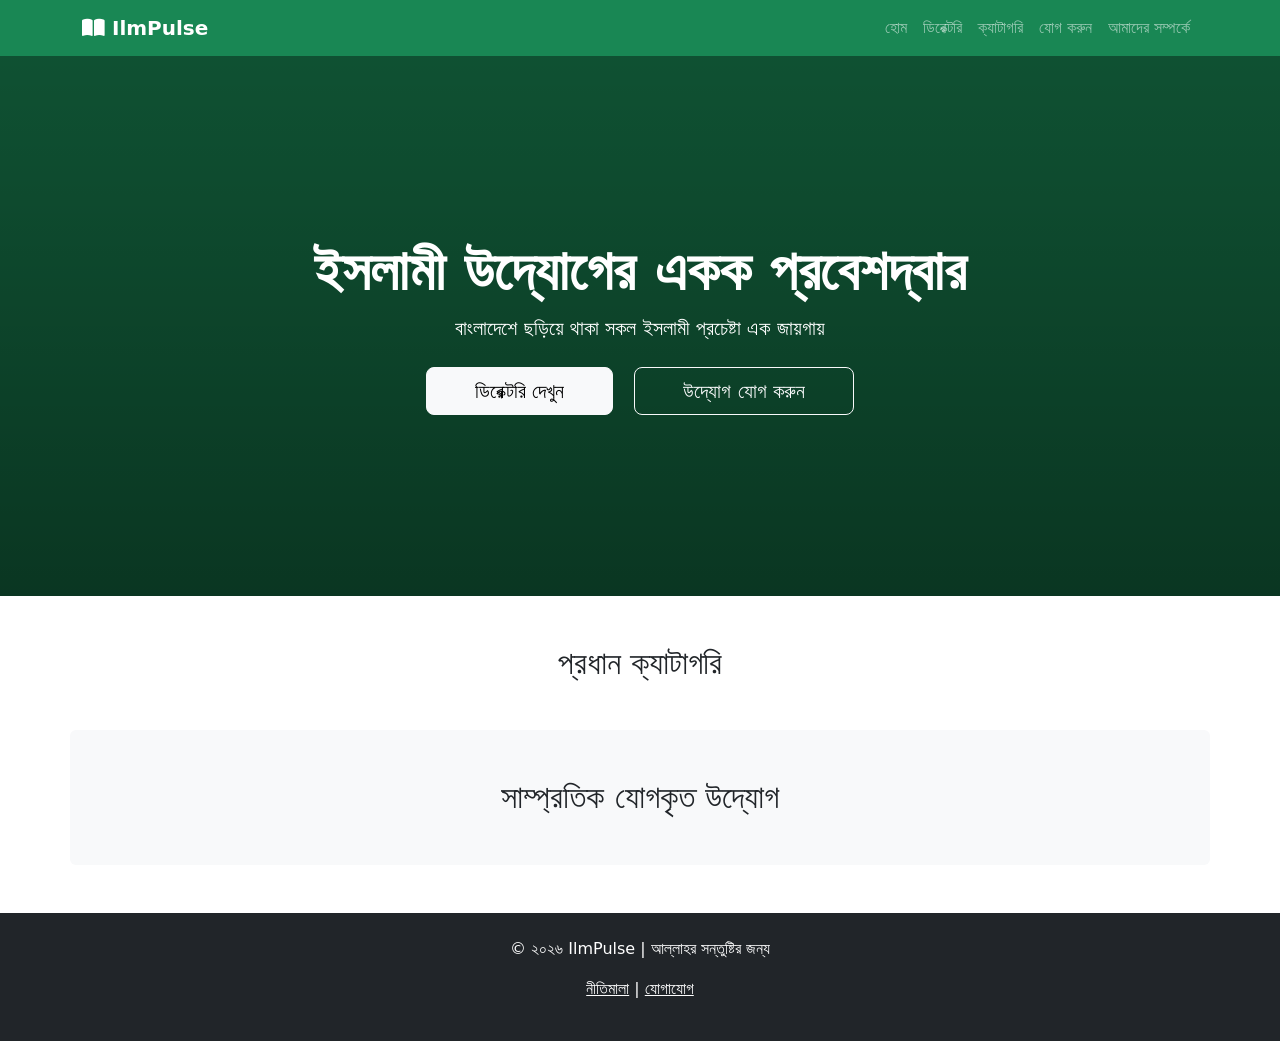
==== index.html @ f672f83e "initial files" ====
<!DOCTYPE html>
<html lang="bn">
<head>
    <meta charset="UTF-8">
    <meta name="viewport" content="width=device-width, initial-scale=1.0">
    <title>IlmPulse - ইসলামী উদ্যোগের প্রবেশদ্বার</title>
    <link href="https://cdn.jsdelivr.net/npm/bootstrap@5.3.3/dist/css/bootstrap.min.css" rel="stylesheet">
    <link rel="stylesheet" href="assets/css/style.css">
    <link href="https://cdnjs.cloudflare.com/ajax/libs/font-awesome/6.6.0/css/all.min.css" rel="stylesheet">
</head>
<body>
    <!-- Navbar -->
    <nav class="navbar navbar-expand-lg navbar-dark bg-success sticky-top">
        <div class="container">
            <a class="navbar-brand fw-bold" href="index.html">
                <i class="fas fa-book-open"></i> IlmPulse
            </a>
            <button class="navbar-toggler" type="button" data-bs-toggle="collapse" data-bs-target="#navbarNav">
                <span class="navbar-toggler-icon"></span>
            </button>
            <div class="collapse navbar-collapse" id="navbarNav">
                <ul class="navbar-nav ms-auto">
                    <li class="nav-item"><a class="nav-link" href="index.html">হোম</a></li>
                    <li class="nav-item"><a class="nav-link" href="directory.html">ডিরেক্টরি</a></li>
                    <li class="nav-item"><a class="nav-link" href="categories.html">ক্যাটাগরি</a></li>
                    <li class="nav-item"><a class="nav-link" href="#">যোগ করুন</a></li>
                    <li class="nav-item"><a class="nav-link" href="about.html">আমাদের সম্পর্কে</a></li>
                </ul>
            </div>
        </div>
    </nav>

    <!-- Hero Section -->
    <section class="hero bg-success text-white py-5 text-center">
        <div class="container">
            <h1 class="display-4 fw-bold">ইসলামী উদ্যোগের একক প্রবেশদ্বার</h1>
            <p class="lead mb-4">বাংলাদেশে ছড়িয়ে থাকা সকল ইসলামী প্রচেষ্টা এক জায়গায়</p>
            <a href="directory.html" class="btn btn-light btn-lg px-5">ডিরেক্টরি দেখুন</a>
            <a href="#" class="btn btn-outline-light btn-lg px-5 ms-3">উদ্যোগ যোগ করুন</a>
        </div>
    </section>

    <!-- Featured Categories -->
    <div class="container my-5">
        <h2 class="text-center mb-4">প্রধান ক্যাটাগরি</h2>
        <div class="row g-4" id="categoryCards">
            <!-- JS দিয়ে লোড হবে -->
        </div>
    </div>

    <!-- Recent Listings -->
    <div class="container my-5 bg-light py-5 rounded">
        <h2 class="text-center mb-4">সাম্প্রতিক যোগকৃত উদ্যোগ</h2>
        <div class="row g-4" id="recentListings">
            <!-- JS দিয়ে লোড হবে -->
        </div>
    </div>

    <footer class="bg-dark text-white py-4 text-center">
        <p>© ২০২৬ IlmPulse | আল্লাহর সন্তুষ্টির জন্য</p>
        <p><a href="policy.html" class="text-white">নীতিমালা</a> | <a href="#" class="text-white">যোগাযোগ</a></p>
    </footer>

    <script src="https://cdn.jsdelivr.net/npm/bootstrap@5.3.3/dist/js/bootstrap.bundle.min.js"></script>
    <script src="assets/js/main.js"></script>
</body>
</html>
---- assets/css/style.css ----
body {
    font-family: 'Noto Sans Bengali', system-ui, sans-serif;
}

.hero {
    background: linear-gradient(rgba(0,0,0,0.4), rgba(0,0,0,0.6)), url('https://source.unsplash.com/1600x900/?islam,mosque') center/cover no-repeat;
    min-height: 60vh;
    display: flex;
    align-items: center;
}

.card {
    transition: all 0.3s;
}

.card:hover {
    transform: translateY(-8px);
    box-shadow: 0 10px 20px rgba(0,0,0,0.15);
}

.bg-success {
    background-color: #198754 !important;
}
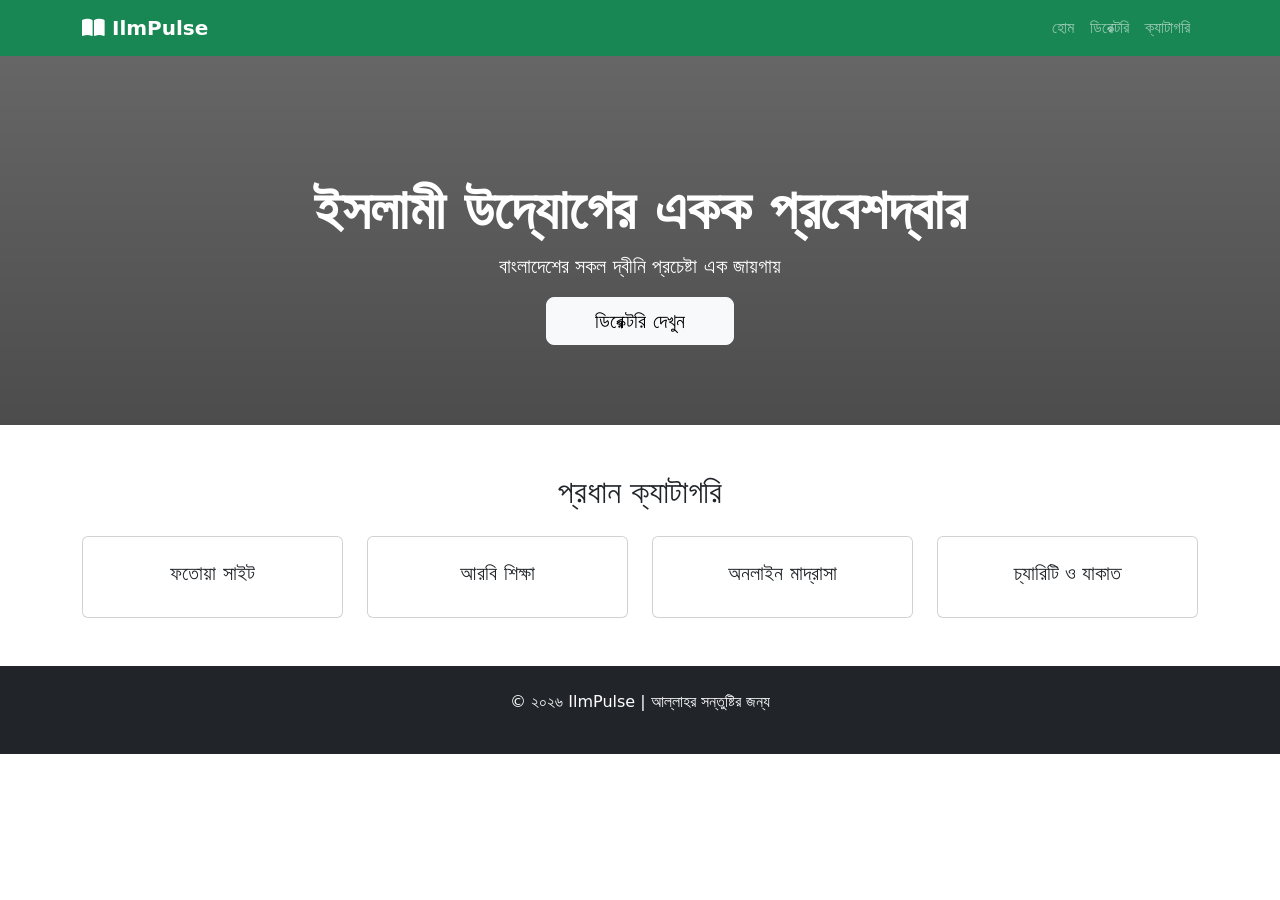
==== commit f379c1ca: "Update index.html" ====
--- a/index.html
+++ b/index.html
@@ -5,63 +5,53 @@
     <meta name="viewport" content="width=device-width, initial-scale=1.0">
     <title>IlmPulse - ইসলামী উদ্যোগের প্রবেশদ্বার</title>
     <link href="https://cdn.jsdelivr.net/npm/bootstrap@5.3.3/dist/css/bootstrap.min.css" rel="stylesheet">
-    <link rel="stylesheet" href="assets/css/style.css">
     <link href="https://cdnjs.cloudflare.com/ajax/libs/font-awesome/6.6.0/css/all.min.css" rel="stylesheet">
+    <style>
+        body { font-family: system-ui, -apple-system, sans-serif; }
+        .hero {
+            background: linear-gradient(rgba(0,0,0,0.6), rgba(0,0,0,0.7)), url('https://source.unsplash.com/1600x900/?mosque') center/cover;
+            color: white;
+            padding: 120px 0 80px;
+        }
+        .card { transition: 0.3s; }
+        .card:hover { transform: translateY(-10px); box-shadow: 0 10px 25px rgba(0,0,0,0.15); }
+    </style>
 </head>
 <body>
-    <!-- Navbar -->
-    <nav class="navbar navbar-expand-lg navbar-dark bg-success sticky-top">
-        <div class="container">
-            <a class="navbar-brand fw-bold" href="index.html">
-                <i class="fas fa-book-open"></i> IlmPulse
-            </a>
-            <button class="navbar-toggler" type="button" data-bs-toggle="collapse" data-bs-target="#navbarNav">
-                <span class="navbar-toggler-icon"></span>
-            </button>
-            <div class="collapse navbar-collapse" id="navbarNav">
-                <ul class="navbar-nav ms-auto">
-                    <li class="nav-item"><a class="nav-link" href="index.html">হোম</a></li>
-                    <li class="nav-item"><a class="nav-link" href="directory.html">ডিরেক্টরি</a></li>
-                    <li class="nav-item"><a class="nav-link" href="categories.html">ক্যাটাগরি</a></li>
-                    <li class="nav-item"><a class="nav-link" href="#">যোগ করুন</a></li>
-                    <li class="nav-item"><a class="nav-link" href="about.html">আমাদের সম্পর্কে</a></li>
-                </ul>
-            </div>
-        </div>
-    </nav>
 
-    <!-- Hero Section -->
-    <section class="hero bg-success text-white py-5 text-center">
-        <div class="container">
-            <h1 class="display-4 fw-bold">ইসলামী উদ্যোগের একক প্রবেশদ্বার</h1>
-            <p class="lead mb-4">বাংলাদেশে ছড়িয়ে থাকা সকল ইসলামী প্রচেষ্টা এক জায়গায়</p>
-            <a href="directory.html" class="btn btn-light btn-lg px-5">ডিরেক্টরি দেখুন</a>
-            <a href="#" class="btn btn-outline-light btn-lg px-5 ms-3">উদ্যোগ যোগ করুন</a>
-        </div>
-    </section>
+<nav class="navbar navbar-expand-lg navbar-dark bg-success sticky-top">
+    <div class="container">
+        <a class="navbar-brand fw-bold" href="index.html"><i class="fas fa-book-open"></i> IlmPulse</a>
+        <ul class="navbar-nav ms-auto">
+            <li class="nav-item"><a class="nav-link" href="index.html">হোম</a></li>
+            <li class="nav-item"><a class="nav-link" href="directory.html">ডিরেক্টরি</a></li>
+            <li class="nav-item"><a class="nav-link" href="#">ক্যাটাগরি</a></li>
+        </ul>
+    </div>
+</nav>
 
-    <!-- Featured Categories -->
-    <div class="container my-5">
-        <h2 class="text-center mb-4">প্রধান ক্যাটাগরি</h2>
-        <div class="row g-4" id="categoryCards">
-            <!-- JS দিয়ে লোড হবে -->
-        </div>
+<section class="hero text-center">
+    <div class="container">
+        <h1 class="display-4 fw-bold">ইসলামী উদ্যোগের একক প্রবেশদ্বার</h1>
+        <p class="lead">বাংলাদেশের সকল দ্বীনি প্রচেষ্টা এক জায়গায়</p>
+        <a href="directory.html" class="btn btn-light btn-lg px-5">ডিরেক্টরি দেখুন</a>
     </div>
+</section>
 
-    <!-- Recent Listings -->
-    <div class="container my-5 bg-light py-5 rounded">
-        <h2 class="text-center mb-4">সাম্প্রতিক যোগকৃত উদ্যোগ</h2>
-        <div class="row g-4" id="recentListings">
-            <!-- JS দিয়ে লোড হবে -->
-        </div>
+<div class="container my-5">
+    <h2 class="text-center mb-4">প্রধান ক্যাটাগরি</h2>
+    <div class="row g-4">
+        <div class="col-md-3"><div class="card h-100 p-4 text-center"><h5>ফতোয়া সাইট</h5></div></div>
+        <div class="col-md-3"><div class="card h-100 p-4 text-center"><h5>আরবি শিক্ষা</h5></div></div>
+        <div class="col-md-3"><div class="card h-100 p-4 text-center"><h5>অনলাইন মাদ্রাসা</h5></div></div>
+        <div class="col-md-3"><div class="card h-100 p-4 text-center"><h5>চ্যারিটি ও যাকাত</h5></div></div>
     </div>
+</div>
 
-    <footer class="bg-dark text-white py-4 text-center">
-        <p>© ২০২৬ IlmPulse | আল্লাহর সন্তুষ্টির জন্য</p>
-        <p><a href="policy.html" class="text-white">নীতিমালা</a> | <a href="#" class="text-white">যোগাযোগ</a></p>
-    </footer>
+<footer class="bg-dark text-white text-center py-4">
+    <p>© ২০২৬ IlmPulse | আল্লাহর সন্তুষ্টির জন্য</p>
+</footer>
 
-    <script src="https://cdn.jsdelivr.net/npm/bootstrap@5.3.3/dist/js/bootstrap.bundle.min.js"></script>
-    <script src="assets/js/main.js"></script>
+<script src="https://cdn.jsdelivr.net/npm/bootstrap@5.3.3/dist/js/bootstrap.bundle.min.js"></script>
 </body>
 </html>
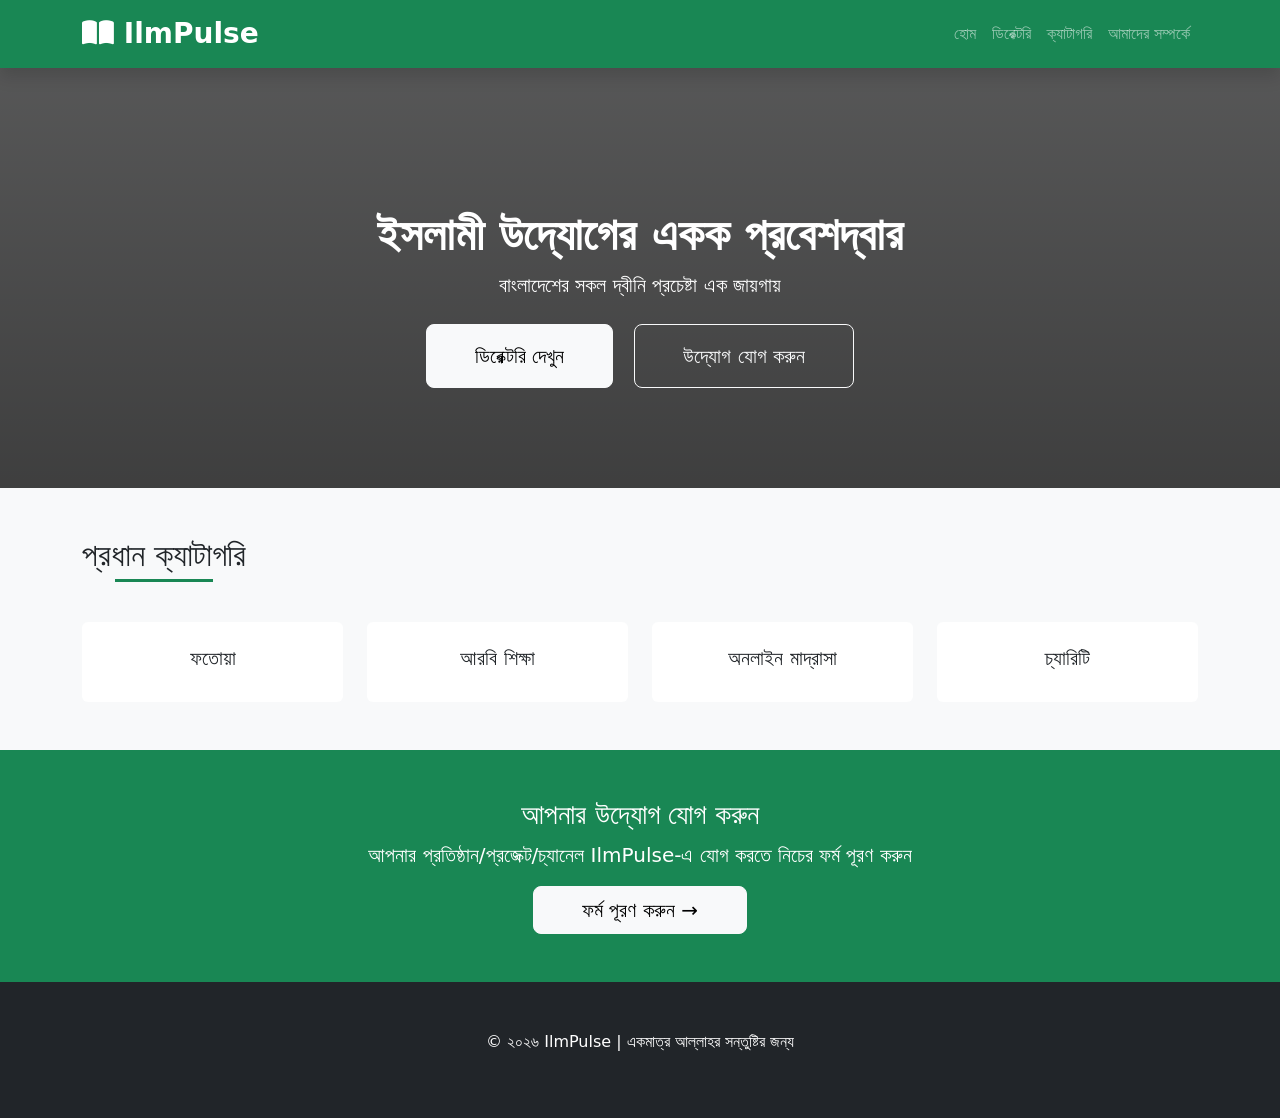
==== commit 1ee5e82f: "Update index.html" ====
--- a/index.html
+++ b/index.html
@@ -7,49 +7,66 @@
     <link href="https://cdn.jsdelivr.net/npm/bootstrap@5.3.3/dist/css/bootstrap.min.css" rel="stylesheet">
     <link href="https://cdnjs.cloudflare.com/ajax/libs/font-awesome/6.6.0/css/all.min.css" rel="stylesheet">
     <style>
-        body { font-family: system-ui, -apple-system, sans-serif; }
+        body { font-family: system-ui, sans-serif; background: #f8f9fa; }
         .hero {
-            background: linear-gradient(rgba(0,0,0,0.6), rgba(0,0,0,0.7)), url('https://source.unsplash.com/1600x900/?mosque') center/cover;
+            background: linear-gradient(rgba(0,0,0,0.65), rgba(0,0,0,0.75)), url('https://source.unsplash.com/1600x900/?mosque,night') center/cover no-repeat;
             color: white;
-            padding: 120px 0 80px;
+            padding: 140px 0 100px;
+            text-align: center;
         }
-        .card { transition: 0.3s; }
-        .card:hover { transform: translateY(-10px); box-shadow: 0 10px 25px rgba(0,0,0,0.15); }
+        .hero h1 { font-size: 2.8rem; font-weight: 700; }
+        .card { transition: 0.4s; border: none; }
+        .card:hover { transform: translateY(-12px); box-shadow: 0 20px 40px rgba(0,0,0,0.15); }
+        .section-title { position: relative; display: inline-block; }
+        .section-title:after { content: ''; position: absolute; width: 60%; height: 3px; background: #198754; bottom: -8px; left: 20%; }
     </style>
 </head>
 <body>
 
-<nav class="navbar navbar-expand-lg navbar-dark bg-success sticky-top">
+<nav class="navbar navbar-expand-lg navbar-dark bg-success sticky-top shadow">
     <div class="container">
-        <a class="navbar-brand fw-bold" href="index.html"><i class="fas fa-book-open"></i> IlmPulse</a>
+        <a class="navbar-brand fw-bold fs-3" href="index.html"><i class="fas fa-book-open"></i> IlmPulse</a>
         <ul class="navbar-nav ms-auto">
             <li class="nav-item"><a class="nav-link" href="index.html">হোম</a></li>
             <li class="nav-item"><a class="nav-link" href="directory.html">ডিরেক্টরি</a></li>
-            <li class="nav-item"><a class="nav-link" href="#">ক্যাটাগরি</a></li>
+            <li class="nav-item"><a class="nav-link" href="categories.html">ক্যাটাগরি</a></li>
+            <li class="nav-item"><a class="nav-link" href="about.html">আমাদের সম্পর্কে</a></li>
         </ul>
     </div>
 </nav>
 
-<section class="hero text-center">
+<!-- Hero -->
+<section class="hero">
     <div class="container">
-        <h1 class="display-4 fw-bold">ইসলামী উদ্যোগের একক প্রবেশদ্বার</h1>
-        <p class="lead">বাংলাদেশের সকল দ্বীনি প্রচেষ্টা এক জায়গায়</p>
-        <a href="directory.html" class="btn btn-light btn-lg px-5">ডিরেক্টরি দেখুন</a>
+        <h1>ইসলামী উদ্যোগের একক প্রবেশদ্বার</h1>
+        <p class="lead mb-4">বাংলাদেশের সকল দ্বীনি প্রচেষ্টা এক জায়গায়</p>
+        <a href="directory.html" class="btn btn-light btn-lg px-5 py-3 me-3">ডিরেক্টরি দেখুন</a>
+        <a href="#join" class="btn btn-outline-light btn-lg px-5 py-3">উদ্যোগ যোগ করুন</a>
     </div>
 </section>
 
 <div class="container my-5">
-    <h2 class="text-center mb-4">প্রধান ক্যাটাগরি</h2>
+    <h2 class="section-title text-center mb-5">প্রধান ক্যাটাগরি</h2>
     <div class="row g-4">
-        <div class="col-md-3"><div class="card h-100 p-4 text-center"><h5>ফতোয়া সাইট</h5></div></div>
-        <div class="col-md-3"><div class="card h-100 p-4 text-center"><h5>আরবি শিক্ষা</h5></div></div>
-        <div class="col-md-3"><div class="card h-100 p-4 text-center"><h5>অনলাইন মাদ্রাসা</h5></div></div>
-        <div class="col-md-3"><div class="card h-100 p-4 text-center"><h5>চ্যারিটি ও যাকাত</h5></div></div>
+        <div class="col-md-3 col-6"><div class="card h-100 text-center p-4"><h5>ফতোয়া</h5></div></div>
+        <div class="col-md-3 col-6"><div class="card h-100 text-center p-4"><h5>আরবি শিক্ষা</h5></div></div>
+        <div class="col-md-3 col-6"><div class="card h-100 text-center p-4"><h5>অনলাইন মাদ্রাসা</h5></div></div>
+        <div class="col-md-3 col-6"><div class="card h-100 text-center p-4"><h5>চ্যারিটি</h5></div></div>
     </div>
 </div>
 
-<footer class="bg-dark text-white text-center py-4">
-    <p>© ২০২৬ IlmPulse | আল্লাহর সন্তুষ্টির জন্য</p>
+<!-- উদ্যোগ যোগ করুন -->
+<section id="join" class="bg-success text-white py-5 text-center">
+    <div class="container">
+        <h3>আপনার উদ্যোগ যোগ করুন</h3>
+        <p class="lead">আপনার প্রতিষ্ঠান/প্রজেক্ট/চ্যানেল IlmPulse-এ যোগ করতে নিচের ফর্ম পূরণ করুন</p>
+        <a href="https://docs.google.com/forms/d/e/1FAIpQLSekE8FKYtF_xL1FPUXRr2livobVl-XBDFPu8aitvTI4DFQ8OQ/viewform?usp=dialog" target="_blank" 
+           class="btn btn-light btn-lg px-5">ফর্ম পূরণ করুন →</a>
+    </div>
+</section>
+
+<footer class="bg-dark text-white text-center py-5">
+    <p>© ২০২৬ IlmPulse | একমাত্র আল্লাহর সন্তুষ্টির জন্য</p>
 </footer>
 
 <script src="https://cdn.jsdelivr.net/npm/bootstrap@5.3.3/dist/js/bootstrap.bundle.min.js"></script>
